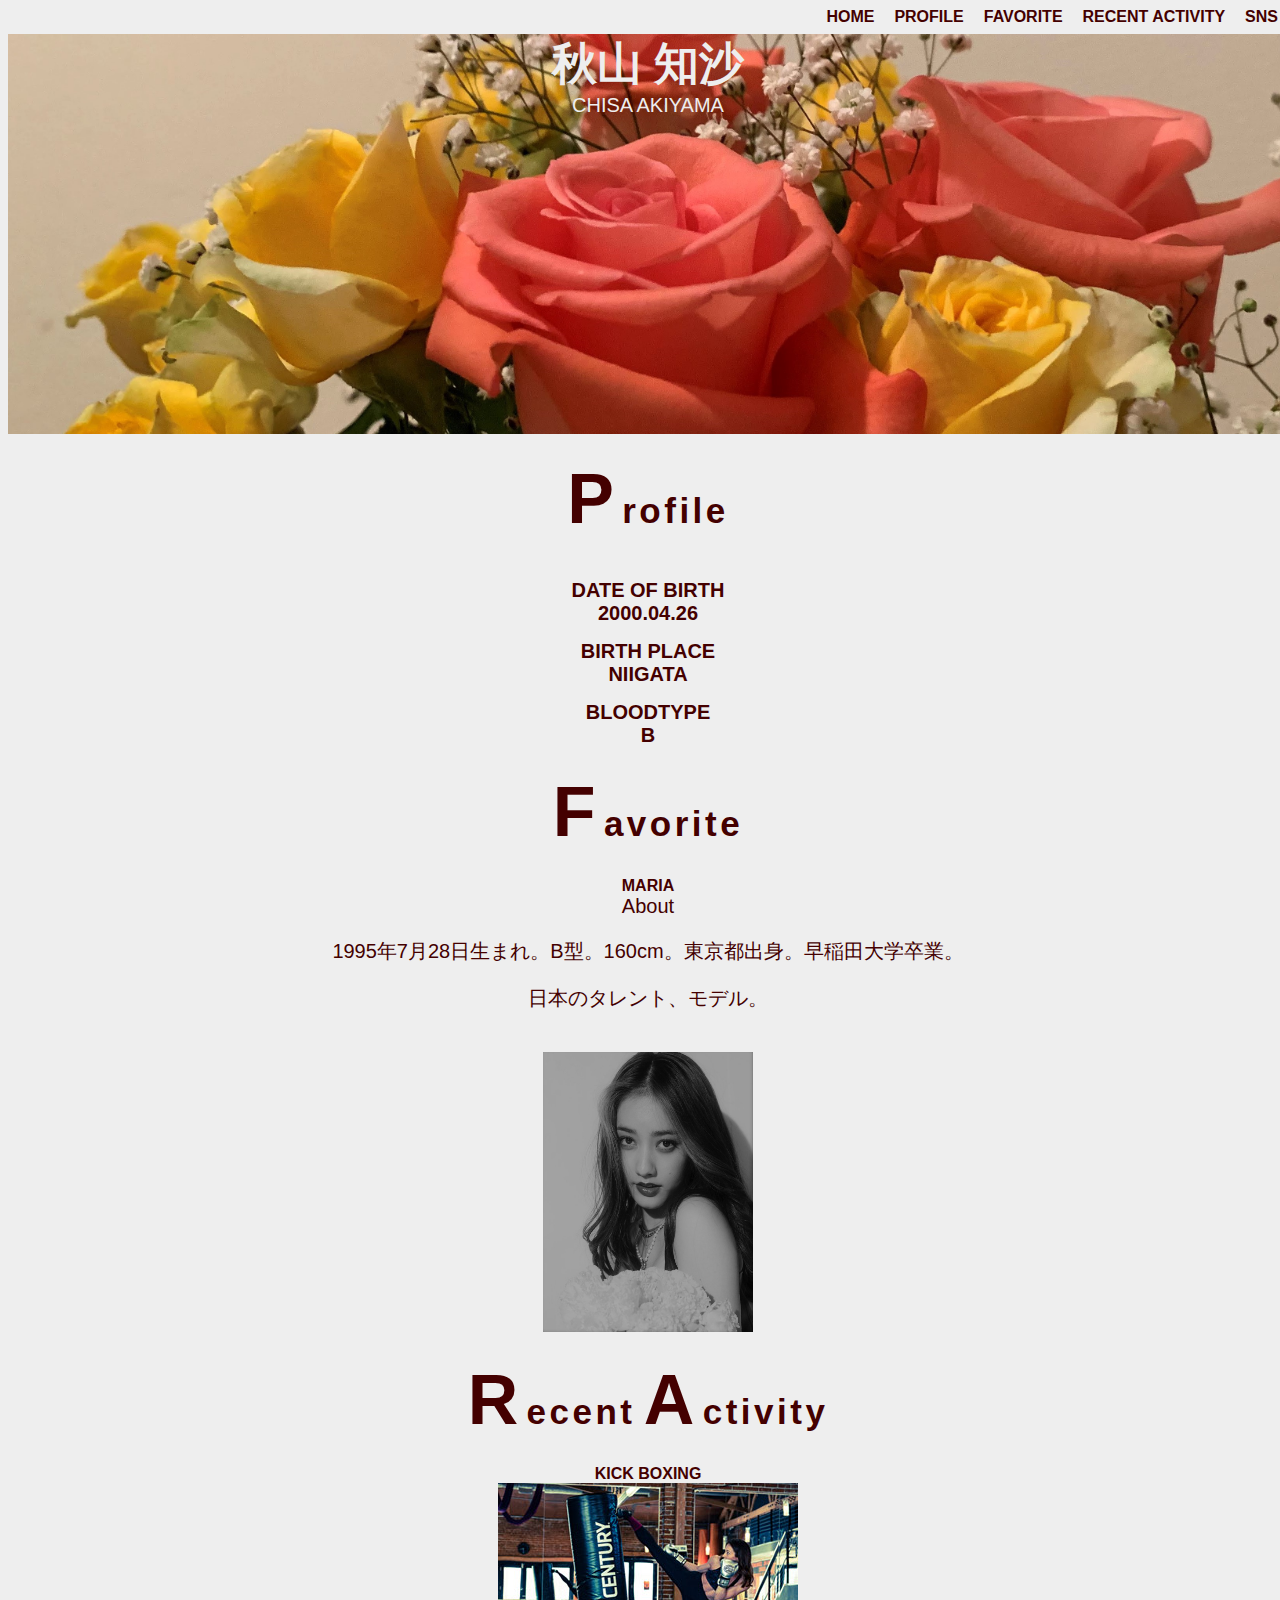
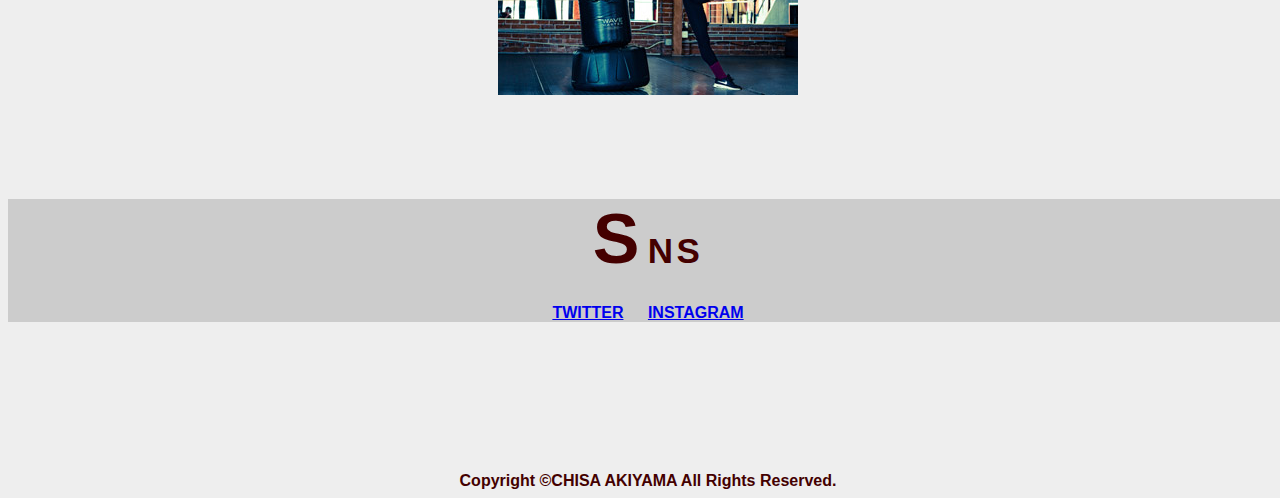
==== 1_workspace/about_me/index.html @ 97b6da67 "フォント変えた" ====
<!DOCTYPE html>
<html lang="ja">
  <head>
    <meta charset="UTF-8" />
    <meta name="viewport" content="width=device-width, initial-scale=1.0" />
    <link rel="stylesheet" href="style.css" />
    <title>CHISA</title>
  </head>
  <body>
    <!--menu-->
    <header>
      <div
        id="header-nav"
        onMouseover="changeTextColor('#FFA07A')"
        onMouseout="changeTextColor('#440000')"
      >
        <nav><a id="movement">HOME</a></nav>
        <nav><a id="movement">PROFILE</a></nav>
        <nav><a id="movement">FAVORITE</a></nav>
        <nav><a id="movement">RECENT ACTIVITY</a></nav>
        <nav><a id="movement">SNS</a></nav>
      </div>
    </header>

    <!--名前-->
    <section id="name">
      <div class="name">
        <h1>秋山 知沙</h1>
        <p>CHISA AKIYAMA</p>
      </div>
    </section>

    <!--プロフィール-->
    <section id="profile">
      <div class="profile-content">
        <h2>
          <span class="font-1">P</span>
          <span class="font-2">rofile</span>
        </h2>
        <div class="container">
          DATE OF BIRTH
          <br />
          2000.04.26
        </div>
        <div class="container">
          BIRTH PLACE
          <br />
          NIIGATA
        </div>
        <div class="container">
          BLOODTYPE
          <br />
          B
        </div>
      </div>
    </section>

    <!--好きなモノ-->
    <section id="favorite">
      <h2>
        <span class="font-1">F</span>
        <span class="font-2">avorite</span>
      </h2>
      <div class="favorite-item">
        MARIA
      </div>
      <div class="maria-about">
        <p class="about-title">About</p>
        <p class="about-content">
          1995年7月28日生まれ。B型。160cm。東京都出身。早稲田大学卒業。
        </p>
        <p class="about-content">日本のタレント、モデル。</p>
      </div>
      <a href="#">
        <img id="maria" src="../images/maria-back-off.jpg.jpg" />
      </a>
    </section>

    <!--最近-->
    <section id="recent">
      <h2>
        <span class="font-1">R</span>
        <span class="font-2">ecent</span>
        <span class="font-1">A</span>
        <span class="font-2">ctivity</span>
      </h2>
      <div class="1">KICK BOXING</div>
      <img src="../images/kick.jpg" alt="KICK" />
    </section>

    <!--SNS-->
    <section id="sns">
      <h2>
        <span class="font-1">S</span>
        <span class="font-2">NS</span>
      </h2>
      <a href="https://twitter.com/cs_____4">TWITTER</a>
      <a class="instagram" href="https://www.instagram.com/chisaaaa426/"
        >INSTAGRAM</a
      >
    </section>

    <footer>
      <span>Copyright ©CHISA AKIYAMA All Rights Reserved.</span>
    </footer>
    <script src="main.js"></script>
  </body>
</html>
---- 1_workspace/about_me/style.css ----
html {
  text-align: center;
}

body {
  background-color: #eeeeee;
  color: #440000;
  width: 100%;
  height: 100%;
  font-family: "Yu Mincho Light", "YuMincho", "Yu Mincho", "游明朝体",
    sans-serif;
  font-weight: bold;
}

#header-nav {
  color: #440000;
  display: flex;
  justify-content: flex-end;
  align-items: flex-start;
}

.profile {
  line-height: 1.5;
}

#name {
  background-image: url("../images/flw4.jpg");
  background-size: cover;
  background-position: bottom;
  background-repeat: no-repeat;
  width: 100%;
  height: 400px;
  color: #eeeeee;
}

.name {
  position: ;
}

#profile-content {
  font-size: 20px;
  width: 295px;
}

h1 {
  font-size: 45px;
  margin-top: 8px;
  margin-bottom: 0;
}

.font-1 {
  font-size: 70px;
}

.font-2 {
  font-size: 35px;
  letter-spacing: 0.1em;
}

h2 {
  font: var(--h2);
  font-size: 30px;
}

p {
  font-size: 20px;
  font-weight: 100;
  margin-top: 0;
}

.profile-content {
  display: flex;
  flex-direction: column;
  justify-content: center;
}

.container {
  padding-top: 15px;
  font-size: 20px;
}

#maria {
  margin-top: 20px;
  width: 210px;
  height: 280px;
}

#sns {
  margin-top: 100px;
  background-color: #cccccc;
}

a {
  padding: 0 10px;
}

footer {
  margin-top: 150px;
}
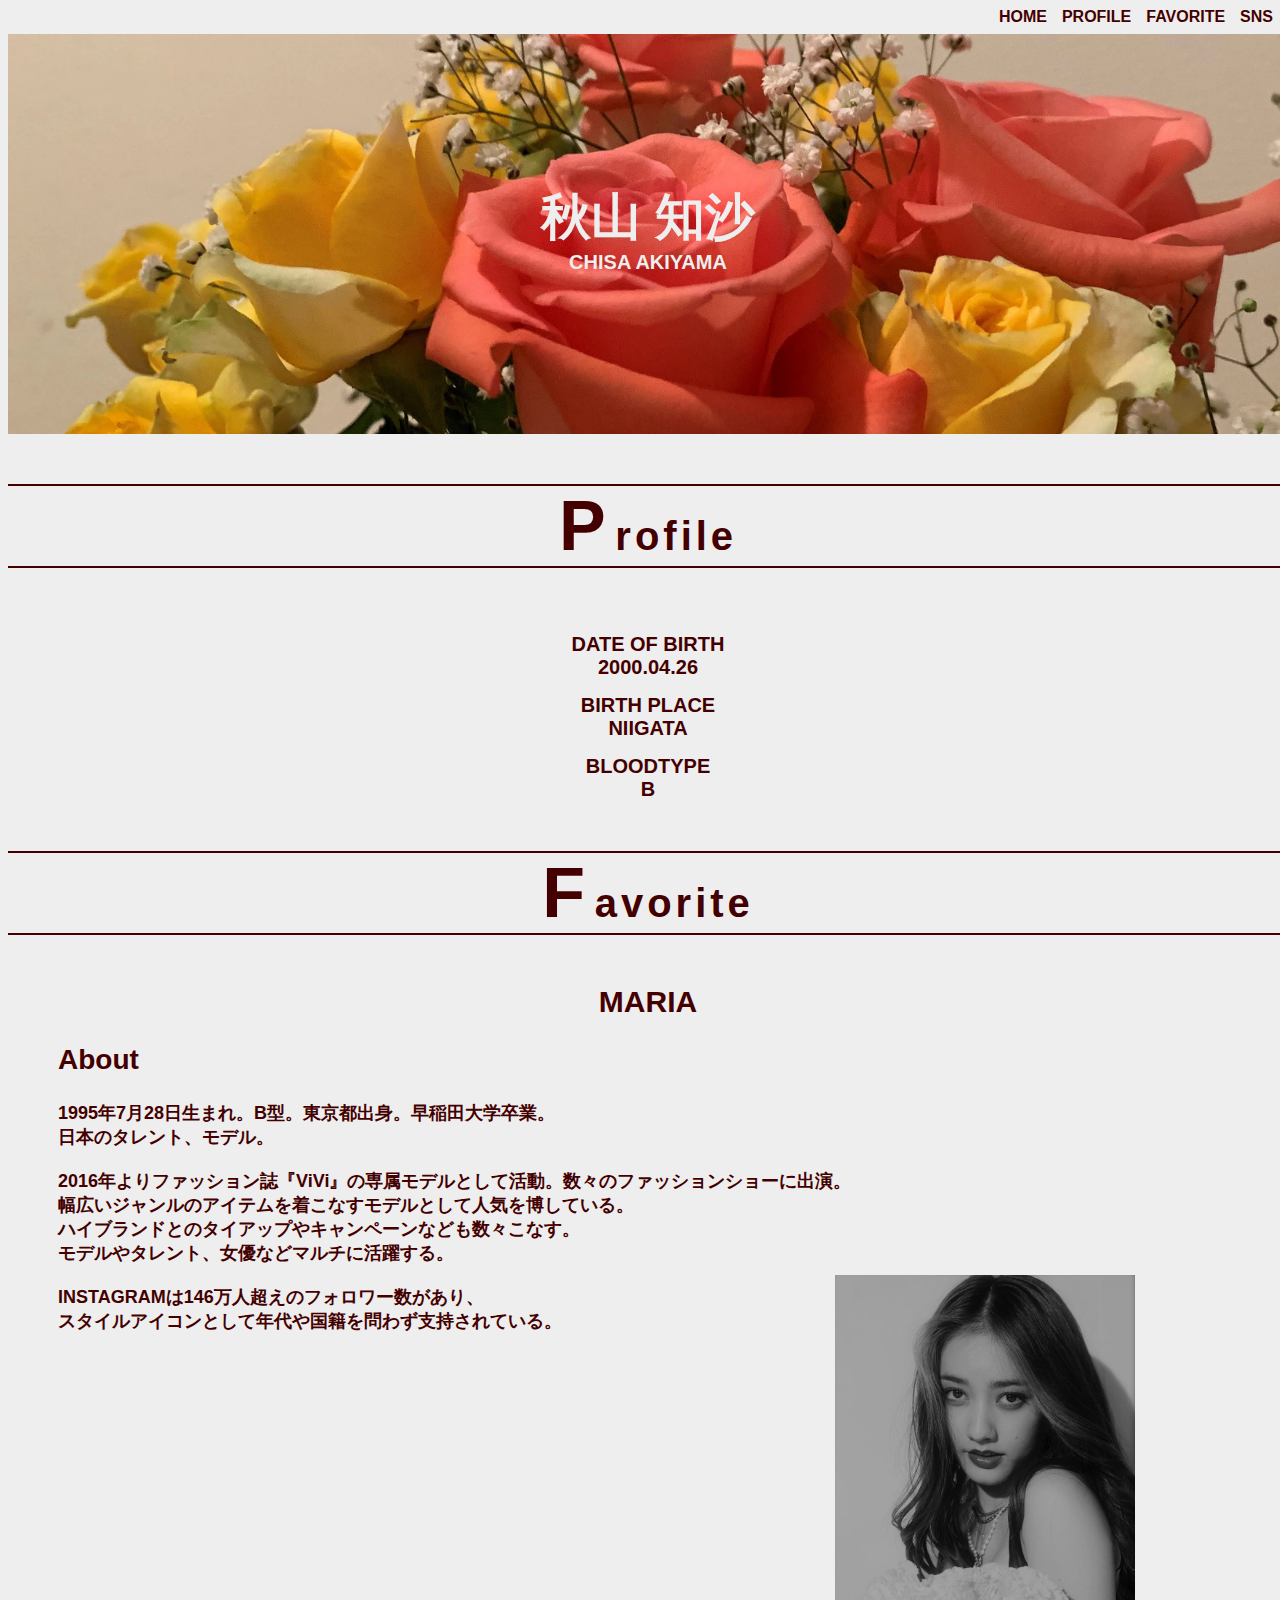
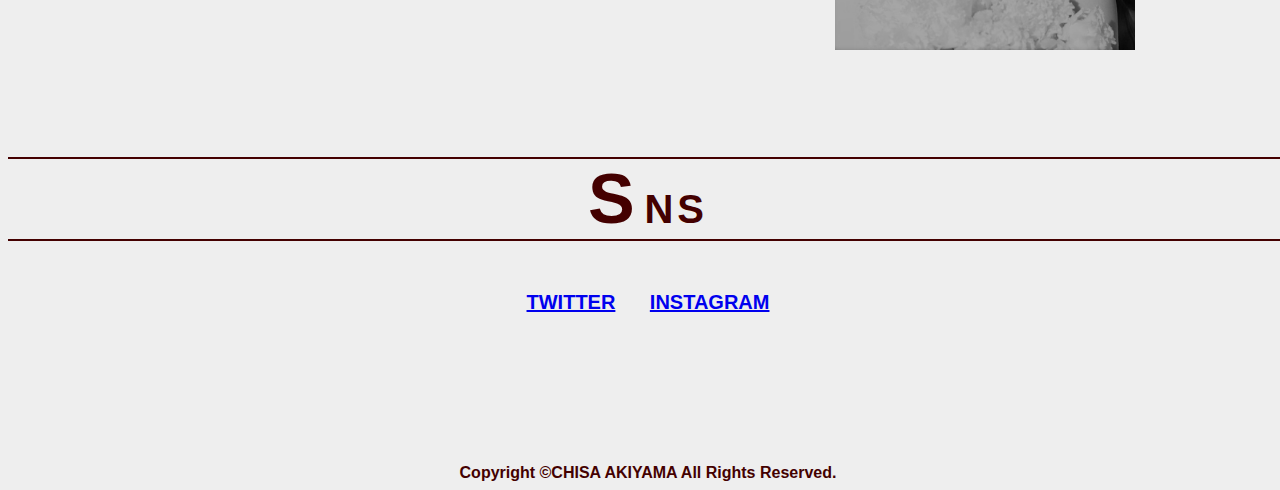
==== commit af83f7b5: "border" ====
--- a/1_workspace/about_me/index.html
+++ b/1_workspace/about_me/index.html
@@ -17,7 +17,6 @@
         <nav><a id="movement">HOME</a></nav>
         <nav><a id="movement">PROFILE</a></nav>
         <nav><a id="movement">FAVORITE</a></nav>
-        <nav><a id="movement">RECENT ACTIVITY</a></nav>
         <nav><a id="movement">SNS</a></nav>
       </div>
     </header>
@@ -63,29 +62,33 @@
       </h2>
       <div class="favorite-item">
         MARIA
+        <div class="maria-about">
+          <p class="about-title">About</p>
+          <p class="about-content">
+            1995年7月28日生まれ。B型。東京都出身。早稲田大学卒業。
+            <br />
+            日本のタレント、モデル。
+          </p>
+          <p class="about-content">
+            2016年よりファッション誌『ViVi』の専属モデルとして活動。数々のファッションショーに出演。
+            <br />
+            幅広いジャンルのアイテムを着こなすモデルとして人気を博している。
+            <br />
+            ハイブランドとのタイアップやキャンペーンなども数々こなす。
+            <br />
+            モデルやタレント、女優などマルチに活躍する。
+          </p>
+          <p class="about-content">
+            INSTAGRAMは146万人超えのフォロワー数があり、
+            <br />
+            スタイルアイコンとして年代や国籍を問わず支持されている。
+          </p>
+            <a href="#">
+              <img id="maria" src="../images/maria-back-off.jpg.jpg" />
+            </a>
+          </p>
+        </div>
       </div>
-      <div class="maria-about">
-        <p class="about-title">About</p>
-        <p class="about-content">
-          1995年7月28日生まれ。B型。160cm。東京都出身。早稲田大学卒業。
-        </p>
-        <p class="about-content">日本のタレント、モデル。</p>
-      </div>
-      <a href="#">
-        <img id="maria" src="../images/maria-back-off.jpg.jpg" />
-      </a>
-    </section>
-
-    <!--最近-->
-    <section id="recent">
-      <h2>
-        <span class="font-1">R</span>
-        <span class="font-2">ecent</span>
-        <span class="font-1">A</span>
-        <span class="font-2">ctivity</span>
-      </h2>
-      <div class="1">KICK BOXING</div>
-      <img src="../images/kick.jpg" alt="KICK" />
     </section>
 
     <!--SNS-->
@@ -94,8 +97,8 @@
         <span class="font-1">S</span>
         <span class="font-2">NS</span>
       </h2>
-      <a href="https://twitter.com/cs_____4">TWITTER</a>
-      <a class="instagram" href="https://www.instagram.com/chisaaaa426/"
+      <a class="sns-container" href="https://twitter.com/cs_____4">TWITTER</a>
+      <a class="sns-container" href="https://www.instagram.com/chisaaaa426/"
         >INSTAGRAM</a
       >
     </section>
--- a/1_workspace/about_me/style.css
+++ b/1_workspace/about_me/style.css
@@ -19,6 +19,10 @@
   align-items: flex-start;
 }
 
+#movement {
+  padding-right: 15px;
+}
+
 .profile {
   line-height: 1.5;
 }
@@ -31,10 +35,7 @@
   width: 100%;
   height: 400px;
   color: #eeeeee;
-}
-
-.name {
-  position: ;
+  font-weight: 600;
 }
 
 #profile-content {
@@ -43,9 +44,10 @@
 }
 
 h1 {
-  font-size: 45px;
+  font-size: 50px;
   margin-top: 8px;
   margin-bottom: 0;
+  padding-top: 150px;
 }
 
 .font-1 {
@@ -53,18 +55,20 @@
 }
 
 .font-2 {
-  font-size: 35px;
+  font-size: 40px;
   letter-spacing: 0.1em;
 }
 
 h2 {
-  font: var(--h2);
-  font-size: 30px;
+  font-size: 35px;
+  margin-top: 50px;
+  margin-bottom: 50px;
+  border-bottom: solid 2px #440000;
+  border-top: solid 2px #440000;
 }
 
 p {
   font-size: 20px;
-  font-weight: 100;
   margin-top: 0;
 }
 
@@ -79,19 +83,42 @@
   font-size: 20px;
 }
 
+.favorite-item {
+  font-size: 30px;
+}
+
+.about-title {
+  margin: 25px auto 0 50px;
+  padding-bottom: 15px;
+  text-align: left;
+  font-size: 28px;
+  font-weight: bolder;
+  width: 50%;
+}
+
+.about-content {
+  margin: 10px 0;
+  padding: 0 50px;
+  font-size: 18px;
+  text-align: left;
+  display: flex;
+  float: left;
+}
+
 #maria {
-  margin-top: 20px;
-  width: 210px;
-  height: 280px;
+  width: 300px;
+  height: 400;
+  padding-right: 30px;
+  padding-left: 100px;
 }
 
 #sns {
   margin-top: 100px;
-  background-color: #cccccc;
 }
 
-a {
-  padding: 0 10px;
+.sns-container {
+  padding: 0 15px;
+  font-size: 20px;
 }
 
 footer {
